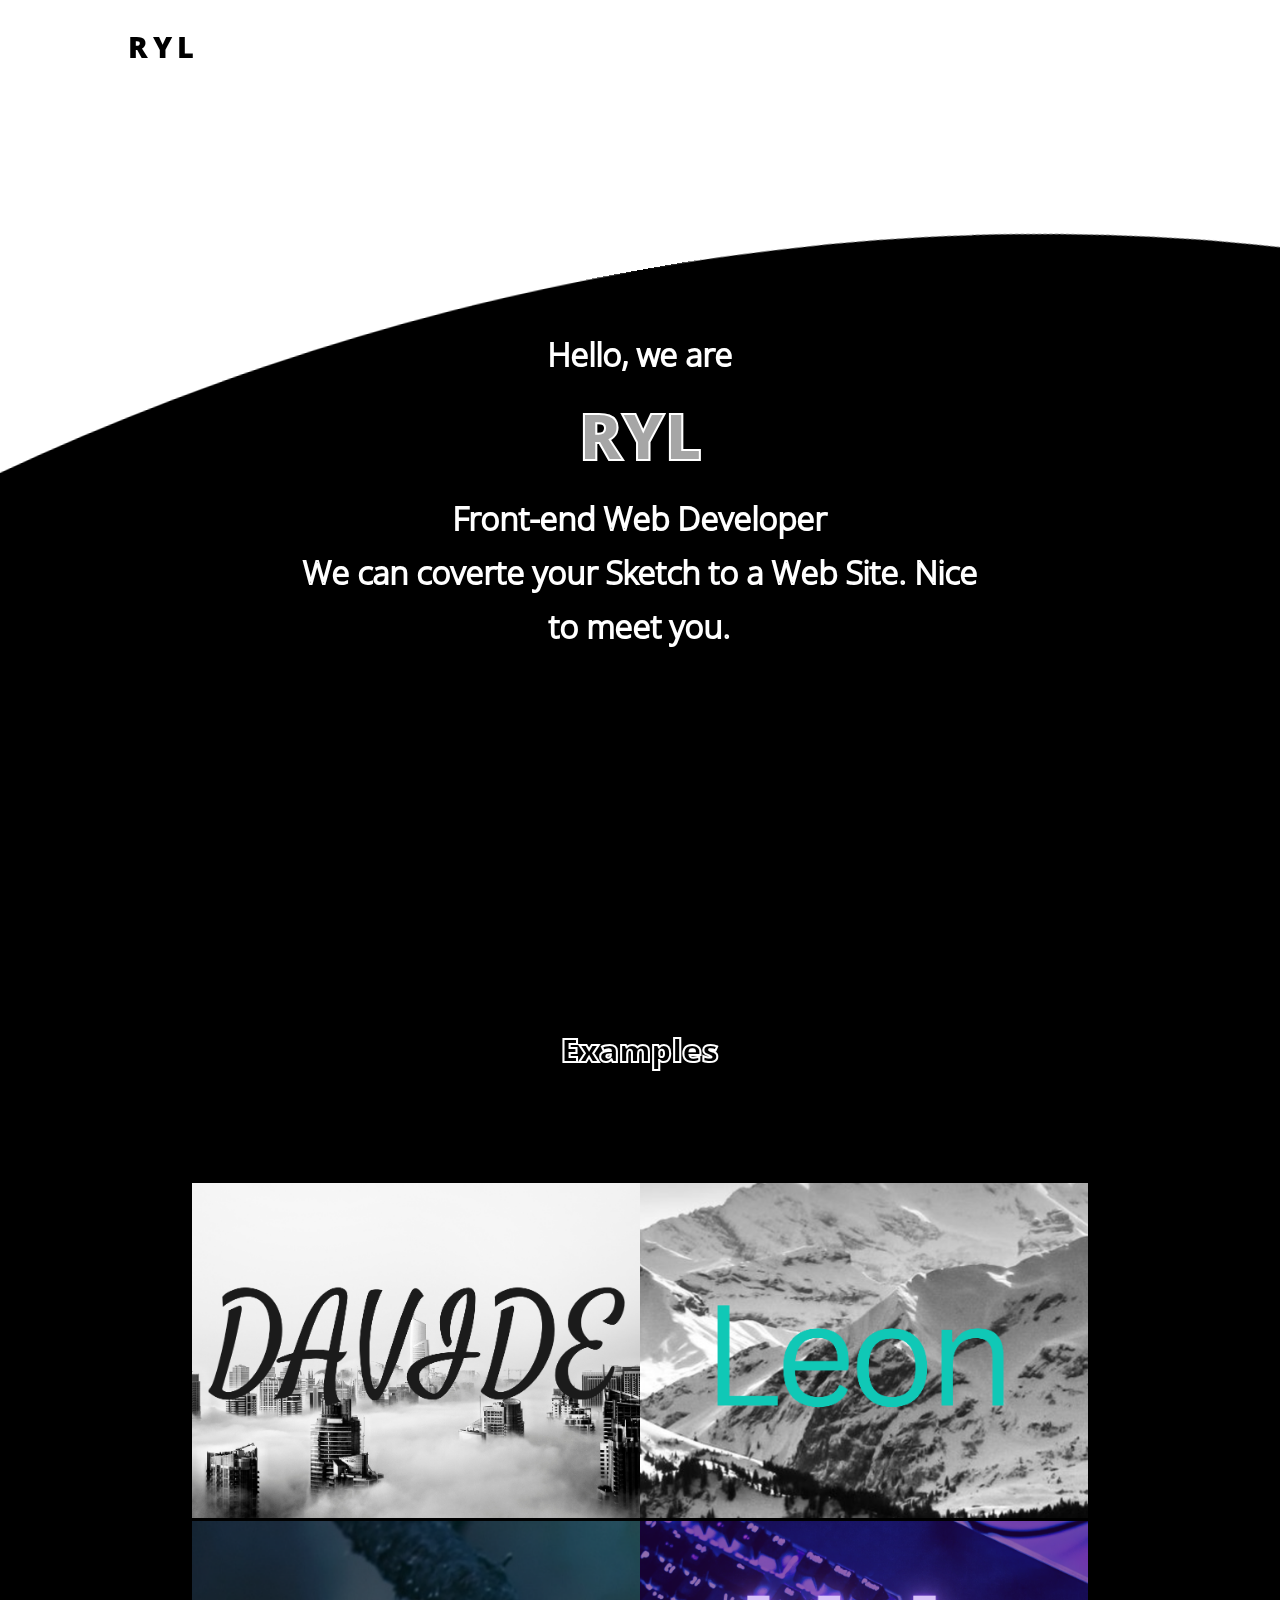
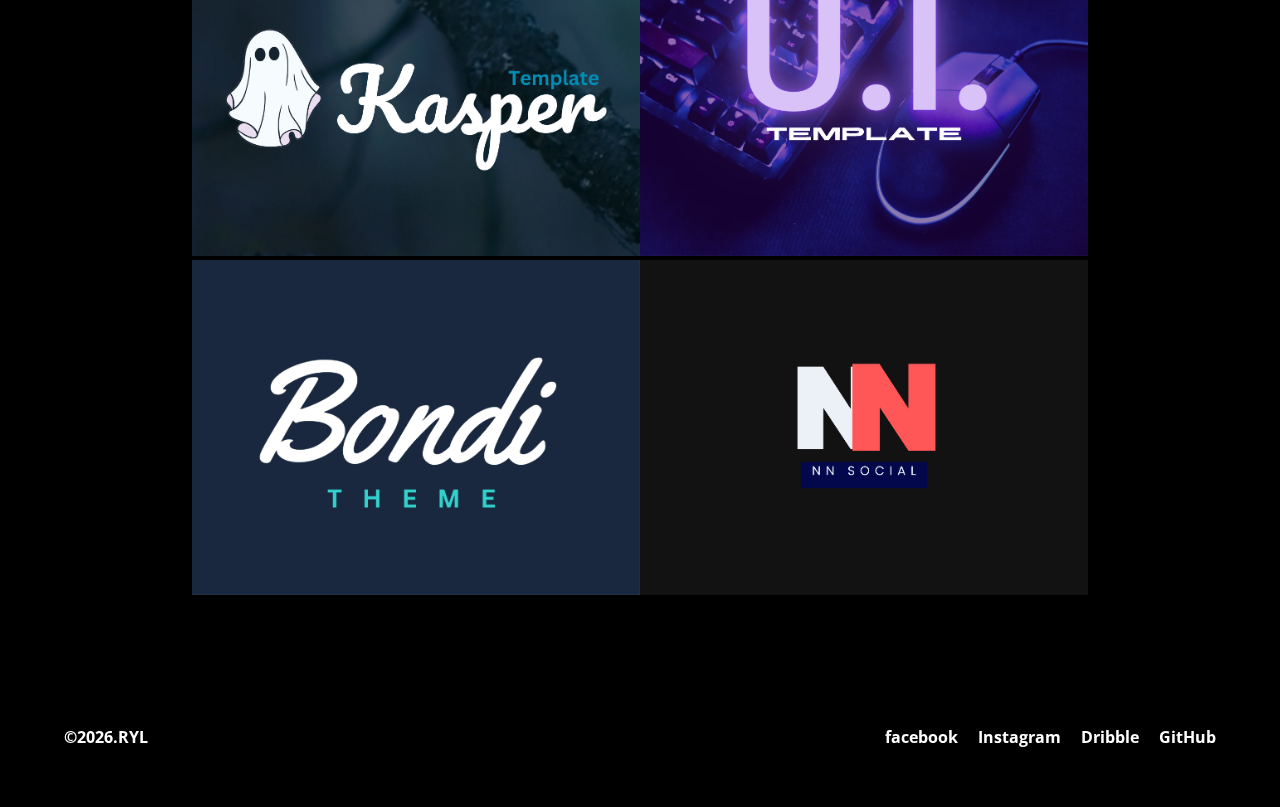
==== index.html @ 04464dd9 "Add files via upload" ====
<!DOCTYPE html>
<html lang="en">
  <head>
    <meta charset="utf-8">
    <meta name="viewport" content="width=device-width, initiale-scale=1.0">
    <title>RYL</title>
    <!--main css file-->
    <link rel="stylesheet" href="./CSS/style.css">
    <!--font awesome L.B-->
    <link rel="stylesheet" href="https://cdnjs.cloudflare.com/ajax/libs/font-awesome/6.4.0/css/all.min.css" integrity="sha512-iecdLmaskl7CVkqkXNQ/ZH/XLlvWZOJyj7Yy7tcenmpD1ypASozpmT/E0iPtmFIB46ZmdtAc9eNBvH0H/ZpiBw==" crossorigin="anonymous" referrerpolicy="no-referrer" />
    <!--normalise-->
    <link rel="stylesheet" href="./CSS/normalise.css">
  </head>
</html>
<body class="home">


  <!-------------------------------------------->
  <section class="landing">
    <div class="wavy"></div>
    <div class="visible">
      <p>Hello, we are <span>RYL</span></p>
      <p>Front-end Web Developer</p>
      <P>We can coverte your Sketch to a Web Site. Nice to meet you.</P>
      <span class="down-icon"><i class="fa-solid fa-chevron-down"></i></span>
    </div>
  <!--
    <div class="invisible">
      <a target="blank" href="about.html">about</a>
      <a target="blank" href="strategy.html">strategy</a>
      <a target="blank" href="contact.html">contact</a>
    </div>

  -->
  </section>


  <!-------------------------------------------->
  <section class="examples">
    <h1 class="specialTitle">
      <div></div>
      <span>Examples</span>
    </h1>
    <div class="container">
      <div class="card">
        <img src="./IMAGES/png_20230729_143940_0000.png">
        <div class="overlay">
          <a target="blank" href="https://redahamzi.github.io/DAVIDE/"><small>view</small></a>
          <p>DAVIDE DESIGN</p>
        </div>
      </div>
      <div class="card">
        <img src="./IMAGES/png_20230717_122310_0000.png">
        <div class="overlay">
          <a target="blank" href="https://redahamzi.github.io/leon/"><small>view</small></a>
          <p>LEON DESIGN</p>
        </div>
      </div>
      <div class="card">
        <img src="./IMAGES/png_20230729_145316_0000.png">
        <div class="overlay">
          <a target="blank" href="https://redahamzi.github.io/Kasper/"><small>view</small></a>
          <p>KASPER DESIGN</p>
        </div>
      </div>
      <div class="card">
        <img src="./IMAGES/20230817_150805_0000.png">
        <div class="overlay">
          <a target="blank" href="https://redahamzi.github.io/U.I.-Template/"><small>view</small></a>
          <p>U.I. DESIGN</p>
        </div>
      </div>
      <div class="card">
        <img src="./IMAGES/20230817_143930_0000.png">
        <div class="overlay">
          <a target="blank" href="https://redahamzi.github.io/Bondi/"><small>view</small></a>
          <p>BONDI DESIGN</p>
        </div>
      </div>
      <div class="card">
        <img src="./IMAGES/n.png">
        <div class="overlay">
          <a target="blank" href="https://redahamzi.github.io/NN-Sociale/"><small>view</small></a>
          <p>NN Sociale</p>
        </div>
      </div>
    </div>
  </section>
  <script src="./javascript/master.js"></script>
</body>
---- CSS/style.css ----
@import url('https://fonts.googleapis.com/css2?family=Open+Sans:ital,wght@0,300;0,400;0,500;0,600;0,700;0,800;1,300;1,400;1,500;1,600;1,700;1,800&display=swap');
:root{
  --logoColor: #A6A6A6;
  --sectionPadding: 90px
}
::-webkit-scrollbar {
  width: 15px;
}
::-webkit-scrollbar-thumb {
  background-color: black;
  border-radius: 50px;
}
::-webkit-scrollbar-thumb:hover{
  background-color: black;
}
::-webkit-scrollbar-track {
  background-color: #F8F8F8;
}
*{
  padding: 0;
  margin: 0;
  box-sizing: border-box;
}
img{
  max-width: 100%;
}
body{
  font-family: 'Open Sans', sans-serif;
  position: relative;
}
.special{
  font-size: 30px;
  color: var(--logoColor);
  font-weight: bold;
  letter-spacing: 2px;
}
a{
  text-decoration: none;
  color: black;
}
/*____________________header____________________*/
header{
  padding-top: 30px;
}
header .container{
  width: 90%;
  margin: auto;
  display: flex;
  justify-content: center;
  flex-wrap: no-wrap;
  align-items: center;
  position: relative;
}
header .container .name{
  font-weight: 900;
  font-size: 1.8em;
  color: black;
  text-decoration: none;
  letter-spacing: 5px;
}
header .container .sand-icon{
  font-size: 1.5em;
  color: black;
  font-weight: bold;
  position: absolute;
  right: 15px;
  top: 50%;
  transform: translateY(-50%);
  transition: 0.5s all ease;
  cursor: pointer;
}
@media (min-width: 768px){
  header .container{
    justify-content: space-between;
    width: 80%;
  }
}
/*____________________invisible___________________*/
.invisible{
  background-color: white;
  position: absolute;
  left: 0;
  top: 69px;
  bottom: 119px;
  width: 100%;
  height: 95vh;
  justify-content: center;
  align-items: center;
  flex-direction: column;
  z-index: 999;
  display: none;
}
.invisible a{
  text-decoration: none;
  font-size: 2.5em;
  margin-bottom: 20px;
  text-transform: capitalize;
  font-weight: 400;
  color: black;
  letter-spacing: -2px;
}
@media (min-width: 768px){
  .invisible a{
    font-size: 3.5em;
  }
}
/*____________________landing____________________*/
.landing{
  height: 95vh;
  position: relative;
}
.landing .wavy{
  position: fixed;
  top: 30%;
  left: 50%;
  width: 300%;
  height: 350%;
  background-color: black;
  border-radius: 50%;
  z-index: -1;
  transform: translateX(-50%) skew( 0 , -10deg);
  animation: wavy 5s ease-in-out infinite alternate;
}
@keyframes wavy{
  from{
    transform: translateX(-50%) skew( 0 , -10deg);
  }
  to{
    transform: translateX(-20%) skew( 10deg , 10deg);
  }
}
.landing .visible{
  display: flex;
  justify-content: center;
  align-items: center;
  flex-direction: column;
  line-height: 1.7;
  z-index: 1;
  position: absolute;
  width: 100%;
  height: 100%;
  left: 0;
  top: 0;
}
.landing p{
  font-size: 2em;
  font-weight: 300;
  width: 90%;
  text-align: center;
  color: black;
  -webkit-text-stroke: 2px white; /* For WebKit browsers */
}
.landing .down-icon{
  position: absolute;
  left: 48%;
  bottom: 30px;
  font-size: 1.5em;
  animation-name: big-small;
  animation-duration: 2s;
  animation-iteration-count: infinite;
}
@keyframes big-small{
  0%{
    transform: scale(1);
    opacity: 1;
  }
  50%{
    transform: scale(1.3);
    opacity: 0.5;

  }
  100%{
    transform: scale(1);
    opacity: 1;
  }
}
.landing p>span{
  display: block;
  color: var(--logoColor);
  font-weight: 900;
  font-size: 2em;
  text-align: center;
}
@media (min-width: 768px) {
  .landing .visible{
    width: 60%;
    left: 50%;
    transform: translateX(-50%);
  }
}
/*____________________myproject_________________
*/
.examples{
  padding: var(--sectionPadding) 0;
}
.specialTitle{
  border: 4px solid black;
  padding: 20px;
  position: relative;
  width: fit-content;
  margin: 0 auto var(--sectionPadding);
  border-radius: 10px;
  overflow: hidden;
  color: black;
}
.examples .specialTitle{
  font-weight: 900;
  -webkit-text-stroke: 2px white; /* For WebKit browsers */
}
.examples .specialTitle:hover{
  -webkit-text-stroke: 0px white; /* For WebKit browsers */
}
.specialTitle:hover span{
  color: white;
  position: relative;
}
.specialTitle:hover div{
  transform: translateX(0%);
}

.specialTitle>div{
  transform: translateX(-100%);
  position: absolute;
  width: 100%;
  height: 100%;
  top: 0;
  left: 0;
  background-color: black;
}
.specialTitle>div,
.specialTitle>span{
  transition: 0.5s all ease;
}
.examples .container{
  display: flex;
  flex-flow: row wrap;
}
.examples .container .card{
  position: relative;
  overflow: hidden;
}
.examples .container .card:hover .overlay{
  transform: translateY(0%);
}
.examples .container .card .overlay{
  position: absolute;
  width: 100%;
  height: 99%;
  left: 0;
  top: 0;
  transform: translateY(-100%);
  background-color: rgb(0 0 0 / 70%);
  display: flex;
  justify-content: center;
  align-items: center;
  color: white;
  flex-direction: column;
  letter-spacing: 6px;
  transition: 0.5s all ease;
}
.examples .container .card .overlay a{
  font-size: 1.4em;
  background-color: white;
  text-decoration: none;
  padding: 5px 20px;
  border-radius: 20px;
  color: #19283F;
  text-transform: uppercase;
  margin-top: -30px;
  font-weight: bold;
}
.examples .container .card .overlay p{
  margin-top: 30px;
}
@media (min-width: 768px){
  .examples .container{
    display: flex;
    flex-flow: row wrap;
    width: 70%;
    margin: auto;
  }
  .examples .container .card{
    width: 50%;
  }
}
/*____________________footer_________________
*/
.home footer,
.home footer>div:last-child>a{
  color: white
}
footer{
  padding: 40px 0;
  display: flex;
  flex-direction: column;
  font-weight: bold;
}
footer>div:first-child{
  text-align: center;
  margin-bottom: 20px;
}
footer>div:last-child{
  display: flex;
  justify-content: space-evenly;
}
footer>div:last-child>a{
  position: relative;

}
footer>div:last-child>a::before{
  content: "";
  position: absolute;
  bottom: -6px;
  left: 0;
  height: 1px;
  width: 100%;
  background-color: var(--logoColor);
  display: none;
}
footer>div:last-child>a:hover::before{
  display: block;
}
@media (min-width: 768px){
  footer{
    width: 90%;
    margin: auto;
    flex-direction: row;
  }
  footer>div:first-child{
    flex: 1;
    text-align: left;
  }
  footer>div:last-child>a{
    margin-left: 20px;
  }
}

/*
about info
*/

.about-info{
  padding: var(--sectionPadding) 0;
}
.about-info .container{
  width: 80%;
  margin: auto;
}
.about-info .container h1{
  font-size: 1.2em;
  color: var(--logoColor);
  font-weight: 400;
  margin-bottom: 20px;
  letter-spacing: 3px;
}
.about-info .container h2{
  text-transform: uppercase;
  font-weight: 600;
  font-size: 0.8em;
  letter-spacing: 2px;
  margin-bottom: 30px;
}
.about-info .container p{
  text-align: left;
  font-size: 1.3em;
  line-height: 1.8;
  font-weight: 500;
  width: 100%;
  margin-bottom: 30px;
}
.about-info .container p>a{
  cursor: pointer;
}
.about-info .container p>a:hover{
  text-decoration: underline;
}
@media (min-width:768px){
  .about-info .container{
    width: 70%;
  }
  .about-info .container h1{
    margin-bottom: 70px;
    font-size: 1.3em;
  }
  .about-info .container p{
    font-size: 2em;
  }
  .about-info{
    padding: calc(var(--sectionPadding)) 0;
  }
}
/*
____________________about page our value section
*/
.scroll{
  padding: var(--sectionPadding) 0;
  position: relative;
}
.scroll .container{
  width: 90%;
  margin: auto;
  overflow: auto;
  transition: 1s all ease;
}
.scroll .container .right,
.scroll .container .left{
  position: absolute;
  top: 60%;
  transform: translateY(-50%);
  font-size: 1.3em;
}
.scroll .container .right{
  right: 30px;
}
.scroll .container .left{
  left: 30px;
}
.scroll .container .slider{
  display: flex;
}
.scroll .container .slider .slide{
  flex: 0 0 100%;
  display: flex;
  flex-direction: column;
  justify-content: center;
  align-items: center;
}
.scroll .container .slider .slide h1,
.scroll .container .slider .slide h2{
  font-size: 1.2em;
  letter-spacing: 3px;
  margin-bottom: 25px;
}
.scroll .container .slider .slide p{
  font-size: 1.2em;
  color: var(--logoColor);
  width: 80%;
  margin: 0 auto;
  text-align: center;
  line-height: 1.5;
}
@media (min-width: 768px){
  .scroll .container{
    width: 60%;
  }
  .scroll .container .right{
    right: 15%;
  }
  .scroll .container .left{
    left: 15%;
  }
}
/*
____________________strategie page services part
*/
.services{
  padding: var(--sectionPadding) 0px;
}
.services .container{
  width: 90%;
  margin: auto;
  display: flex;
  flex-flow: row wrap;
  justify-content: space-evenly;
}
.services .container .card{
  flex: 0 0 300px;
  margin-bottom: 60px;
}

.services .container .card h1{
  font-size: 1.6em;
  font-weight: 500;
  margin-bottom: 30px;
  color: black;
  letter-spacing: 2px;
}
.services .container .card p{
  font-size: 1.4em;
  font-weight: 400;
  opacity: 0.8;
  line-height: 1.6;
}
.circle{
  position: relative;
}
.circle::before{
  content: "";
  position: absolute;
  top: 50%;
  transform: translateY(-50%);
  left: -30px;
  width: 7px;
  height: 7px;
  border: 4px solid;
  border-radius: 50%;
}
.green::before{
  content: "";
  border-color: #CFE0B0;
}
.blue::before{
  content: "";
  border-color: #BAD7C7;
}
.orange::before{
  content: "";
  border-color: #EECCB3;
}
@media (min-width: 768px){
  .services .container .card{
    margin: 0;
  }
  .services .container{
    width: 70%;
    justify-content: space-between;
  }
}
/*
____________________strategie page our skills
*/
.our-skills{
  padding: var(--sectionPadding) 0;
}
.our-skills .container{
  width: 90%;
  margin: auto;
  display: flex;
  flex-direction: column;
}
.our-skills .container .bar{
  width: 100%;
  height: 50px;
  position: relative;
  margin-bottom: 80px;
  background-color: var(--logoColor);
}
.our-skills .container .bar::before{
  content: attr(data-content);
  position: absolute;
  left: 0;
  top: -40px;
  font-weight: bold;
  font-size: 1.5em;
}
.our-skills .container .bar .number{
  position: absolute;
  right: 0;
  top: -40px;
  padding: 7px;
  font-size: 0.9em;
  border: 3px solid black;
  border-radius: 10px;
  font-weight: bold;
}
.our-skills .container .bar .progress{
  position: absolute;
  left: 0;
  top: 0;
  height: 100%;
  width: 0%;
  transition: 1s;
  background-color: black;
}
@media (min-width: 768px){
  .our-skills .container{
    width: 70%;
  }
}
---- CSS/normalise.css ----
/*! normalize.css v8.0.1 | MIT License | github.com/necolas/normalize.css */

/* Document
   ========================================================================== */

/**
 * 1. Correct the line height in all browsers.
 * 2. Prevent adjustments of font size after orientation changes in iOS.
 */

html {
  line-height: 1.15; /* 1 */
  -webkit-text-size-adjust: 100%; /* 2 */
}

/* Sections
   ========================================================================== */

/**
 * Remove the margin in all browsers.
 */

body {
  margin: 0;
}

/**
 * Render the `main` element consistently in IE.
 */

main {
  display: block;
}

/**
 * Correct the font size and margin on `h1` elements within `section` and
 * `article` contexts in Chrome, Firefox, and Safari.
 */

h1 {
  font-size: 2em;
  margin: 0.67em 0;
}

/* Grouping content
   ========================================================================== */

/**
 * 1. Add the correct box sizing in Firefox.
 * 2. Show the overflow in Edge and IE.
 */

hr {
  box-sizing: content-box; /* 1 */
  height: 0; /* 1 */
  overflow: visible; /* 2 */
}

/**
 * 1. Correct the inheritance and scaling of font size in all browsers.
 * 2. Correct the odd `em` font sizing in all browsers.
 */

pre {
  font-family: monospace, monospace; /* 1 */
  font-size: 1em; /* 2 */
}

/* Text-level semantics
   ========================================================================== */

/**
 * Remove the gray background on active links in IE 10.
 */

a {
  background-color: transparent;
}

/**
 * 1. Remove the bottom border in Chrome 57-
 * 2. Add the correct text decoration in Chrome, Edge, IE, Opera, and Safari.
 */

abbr[title] {
  border-bottom: none; /* 1 */
  text-decoration: underline; /* 2 */
  text-decoration: underline dotted; /* 2 */
}

/**
 * Add the correct font weight in Chrome, Edge, and Safari.
 */

b,
strong {
  font-weight: bolder;
}

/**
 * 1. Correct the inheritance and scaling of font size in all browsers.
 * 2. Correct the odd `em` font sizing in all browsers.
 */

code,
kbd,
samp {
  font-family: monospace, monospace; /* 1 */
  font-size: 1em; /* 2 */
}

/**
 * Add the correct font size in all browsers.
 */

small {
  font-size: 80%;
}

/**
 * Prevent `sub` and `sup` elements from affecting the line height in
 * all browsers.
 */

sub,
sup {
  font-size: 75%;
  line-height: 0;
  position: relative;
  vertical-align: baseline;
}

sub {
  bottom: -0.25em;
}

sup {
  top: -0.5em;
}

/* Embedded content
   ========================================================================== */

/**
 * Remove the border on images inside links in IE 10.
 */

img {
  border-style: none;
}

/* Forms
   ========================================================================== */

/**
 * 1. Change the font styles in all browsers.
 * 2. Remove the margin in Firefox and Safari.
 */

button,
input,
optgroup,
select,
textarea {
  font-family: inherit; /* 1 */
  font-size: 100%; /* 1 */
  line-height: 1.15; /* 1 */
  margin: 0; /* 2 */
}

/**
 * Show the overflow in IE.
 * 1. Show the overflow in Edge.
 */

button,
input { /* 1 */
  overflow: visible;
}

/**
 * Remove the inheritance of text transform in Edge, Firefox, and IE.
 * 1. Remove the inheritance of text transform in Firefox.
 */

button,
select { /* 1 */
  text-transform: none;
}

/**
 * Correct the inability to style clickable types in iOS and Safari.
 */

button,
[type="button"],
[type="reset"],
[type="submit"] {
  -webkit-appearance: button;
}

/**
 * Remove the inner border and padding in Firefox.
 */

button::-moz-focus-inner,
[type="button"]::-moz-focus-inner,
[type="reset"]::-moz-focus-inner,
[type="submit"]::-moz-focus-inner {
  border-style: none;
  padding: 0;
}

/**
 * Restore the focus styles unset by the previous rule.
 */

button:-moz-focusring,
[type="button"]:-moz-focusring,
[type="reset"]:-moz-focusring,
[type="submit"]:-moz-focusring {
  outline: 1px dotted ButtonText;
}

/**
 * Correct the padding in Firefox.
 */

fieldset {
  padding: 0.35em 0.75em 0.625em;
}

/**
 * 1. Correct the text wrapping in Edge and IE.
 * 2. Correct the color inheritance from `fieldset` elements in IE.
 * 3. Remove the padding so developers are not caught out when they zero out
 *    `fieldset` elements in all browsers.
 */

legend {
  box-sizing: border-box; /* 1 */
  color: inherit; /* 2 */
  display: table; /* 1 */
  max-width: 100%; /* 1 */
  padding: 0; /* 3 */
  white-space: normal; /* 1 */
}

/**
 * Add the correct vertical alignment in Chrome, Firefox, and Opera.
 */

progress {
  vertical-align: baseline;
}

/**
 * Remove the default vertical scrollbar in IE 10+.
 */

textarea {
  overflow: auto;
}

/**
 * 1. Add the correct box sizing in IE 10.
 * 2. Remove the padding in IE 10.
 */

[type="checkbox"],
[type="radio"] {
  box-sizing: border-box; /* 1 */
  padding: 0; /* 2 */
}

/**
 * Correct the cursor style of increment and decrement buttons in Chrome.
 */

[type="number"]::-webkit-inner-spin-button,
[type="number"]::-webkit-outer-spin-button {
  height: auto;
}

/**
 * 1. Correct the odd appearance in Chrome and Safari.
 * 2. Correct the outline style in Safari.
 */

[type="search"] {
  -webkit-appearance: textfield; /* 1 */
  outline-offset: -2px; /* 2 */
}

/**
 * Remove the inner padding in Chrome and Safari on macOS.
 */

[type="search"]::-webkit-search-decoration {
  -webkit-appearance: none;
}

/**
 * 1. Correct the inability to style clickable types in iOS and Safari.
 * 2. Change font properties to `inherit` in Safari.
 */

::-webkit-file-upload-button {
  -webkit-appearance: button; /* 1 */
  font: inherit; /* 2 */
}

/* Interactive
   ========================================================================== */

/*
 * Add the correct display in Edge, IE 10+, and Firefox.
 */

details {
  display: block;
}

/*
 * Add the correct display in all browsers.
 */

summary {
  display: list-item;
}

/* Misc
   ========================================================================== */

/**
 * Add the correct display in IE 10+.
 */

template {
  display: none;
}

/**
 * Add the correct display in IE 10.
 */

[hidden] {
  display: none;
}
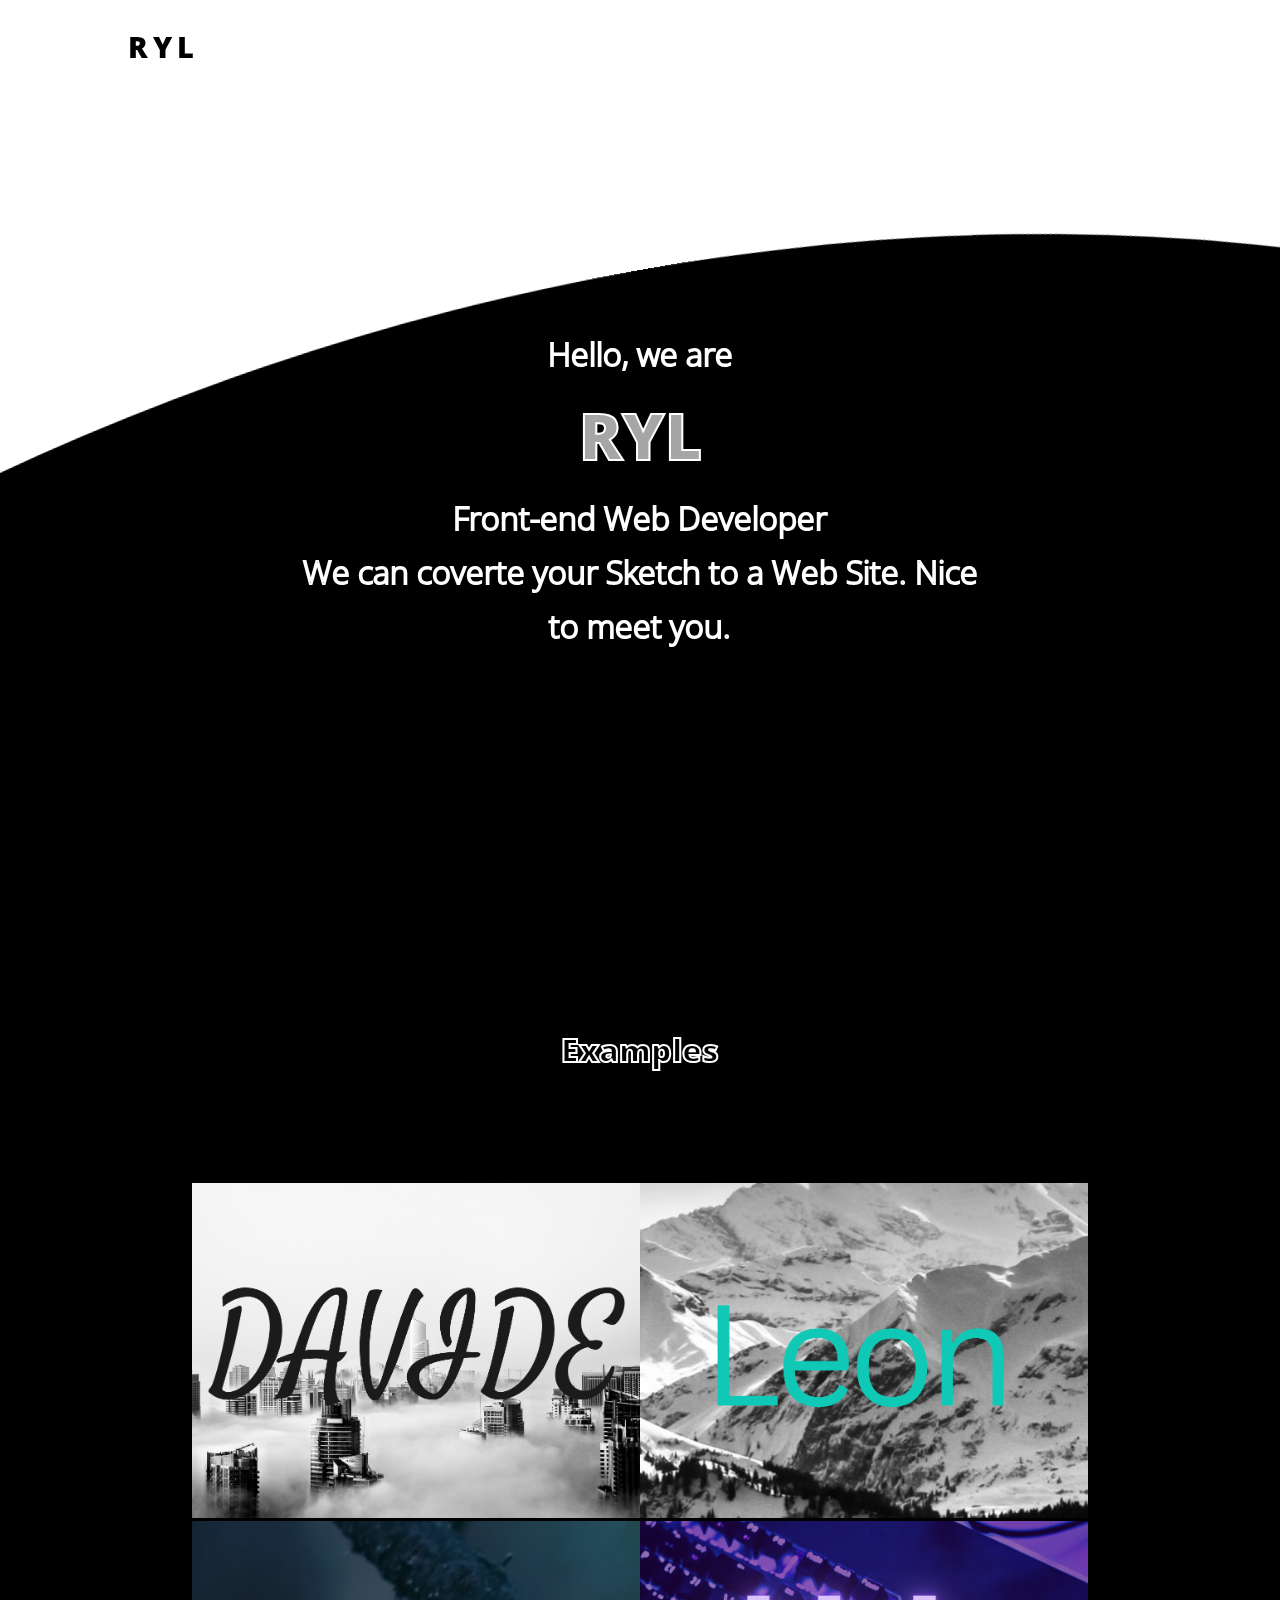
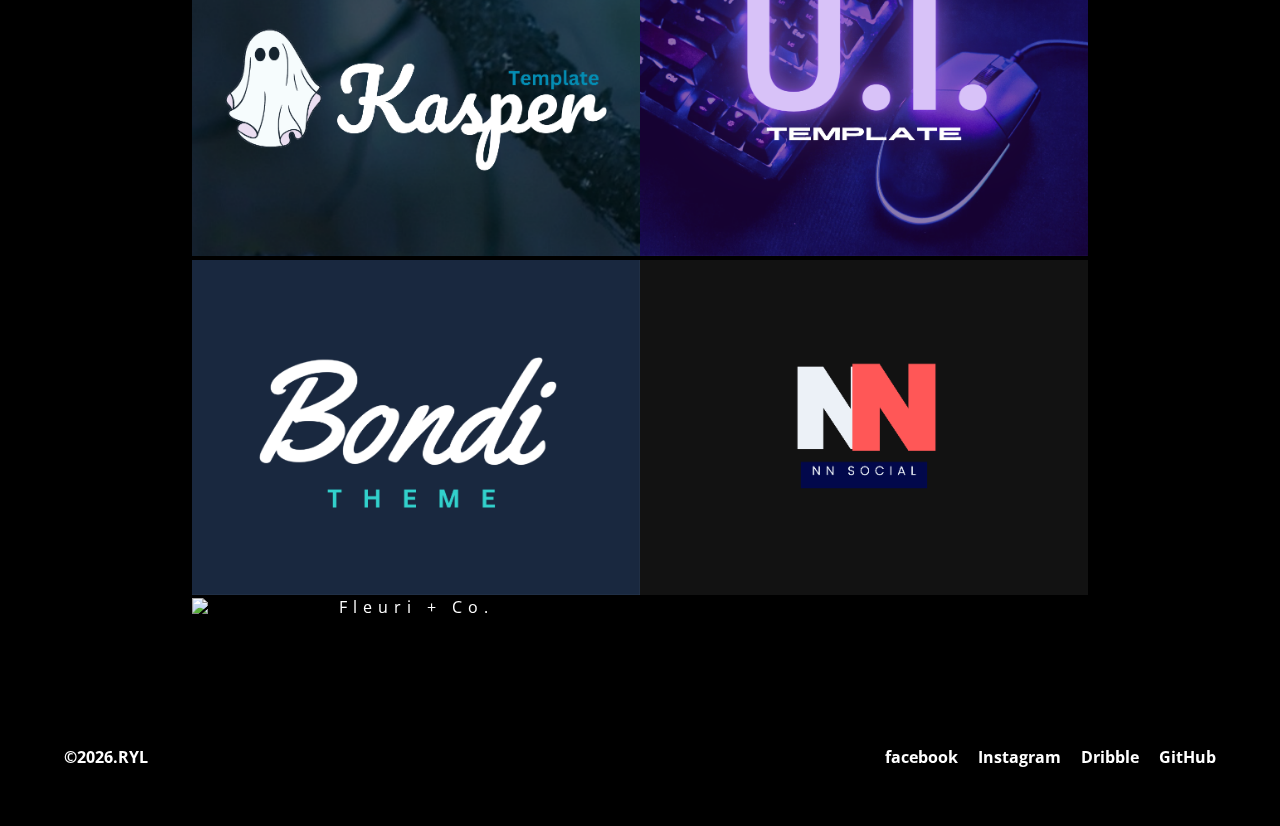
==== commit 9fdaa1ec: "Update index.html" ====
--- a/index.html
+++ b/index.html
@@ -84,7 +84,14 @@
           <p>NN Sociale</p>
         </div>
       </div>
+      <div class="card">
+        <img src="./IMAGES/Fleuri+Co.png">
+        <div class="overlay">
+          <a target="blank" href="https://redahamzi.github.io/fleuri-co/"><small>view</small></a>
+          <p>Fleuri + Co.</p>
+        </div>
+      </div>
     </div>
   </section>
   <script src="./javascript/master.js"></script>
-</body>+</body>
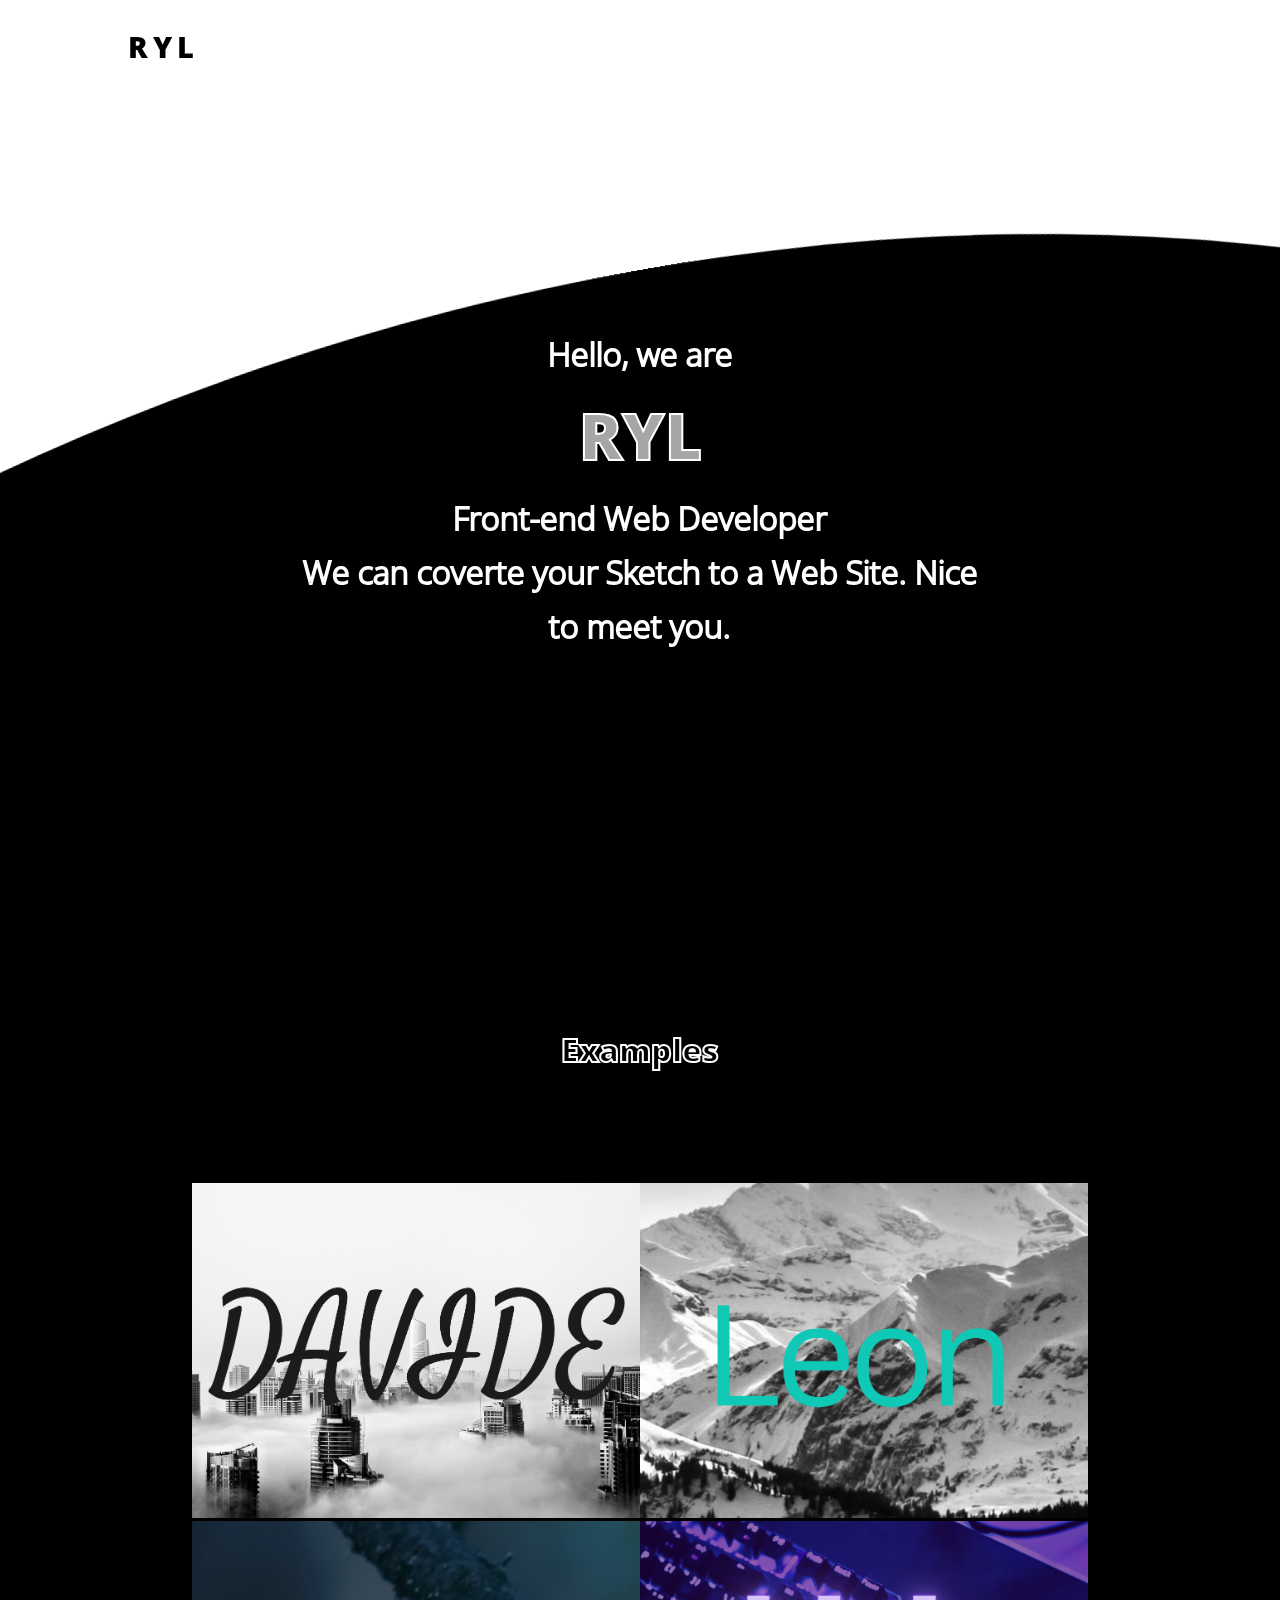
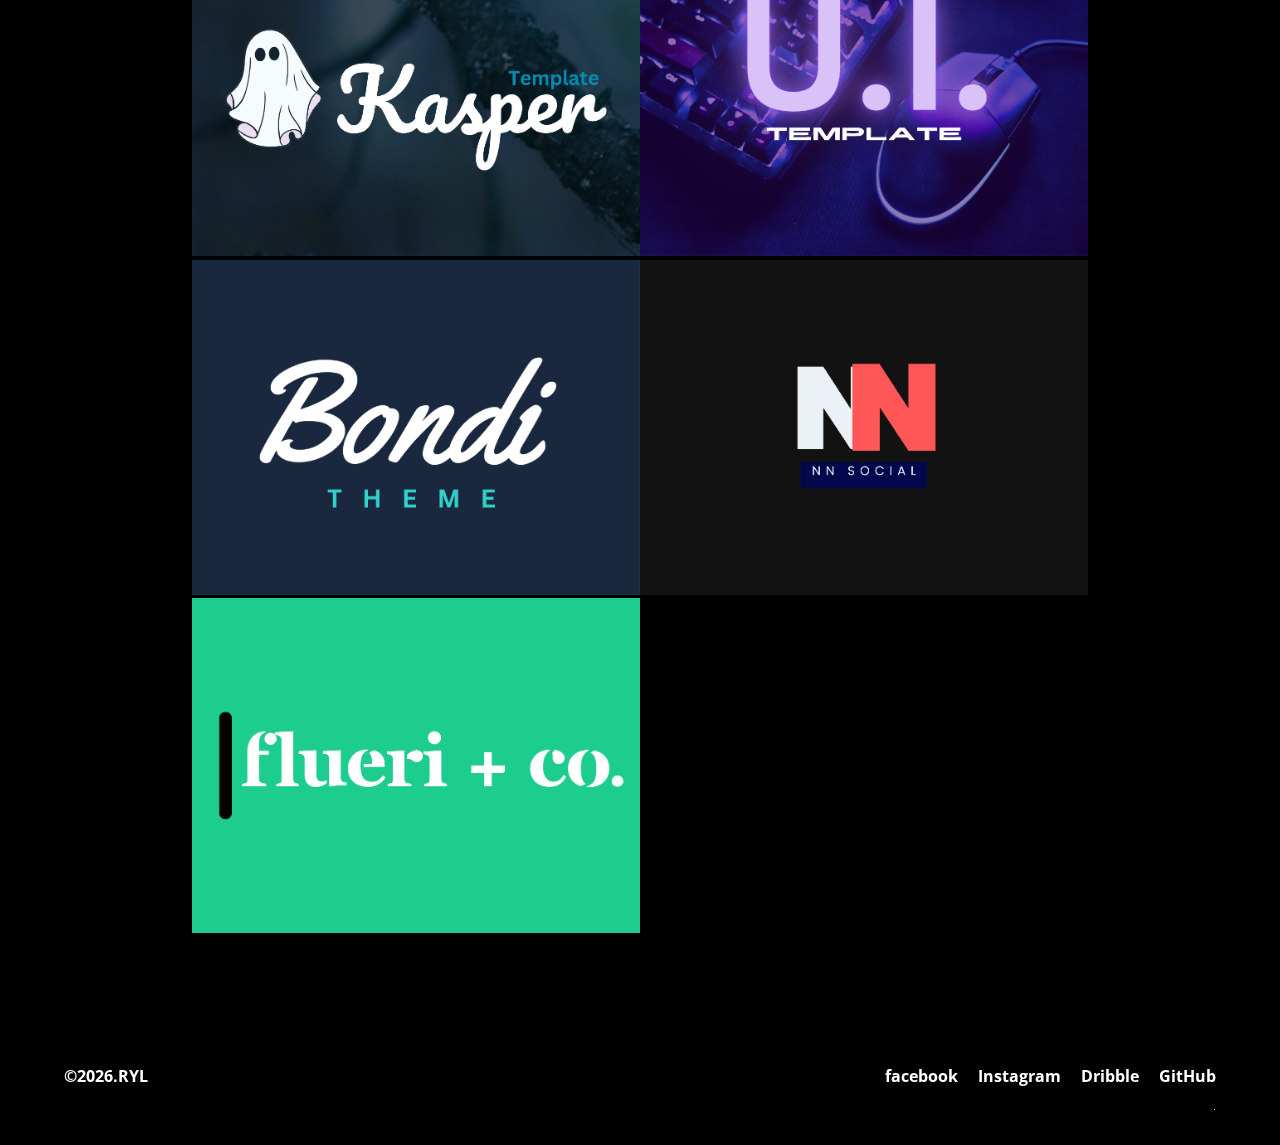
==== commit 5fb7944d: "Update index.html" ====
--- a/index.html
+++ b/index.html
@@ -85,7 +85,7 @@
         </div>
       </div>
       <div class="card">
-        <img src="./IMAGES/Fleuri+Co.png">
+        <img src="./IMAGES/Flueri+Co.png">
         <div class="overlay">
           <a target="blank" href="https://redahamzi.github.io/fleuri-co/"><small>view</small></a>
           <p>Fleuri + Co.</p>
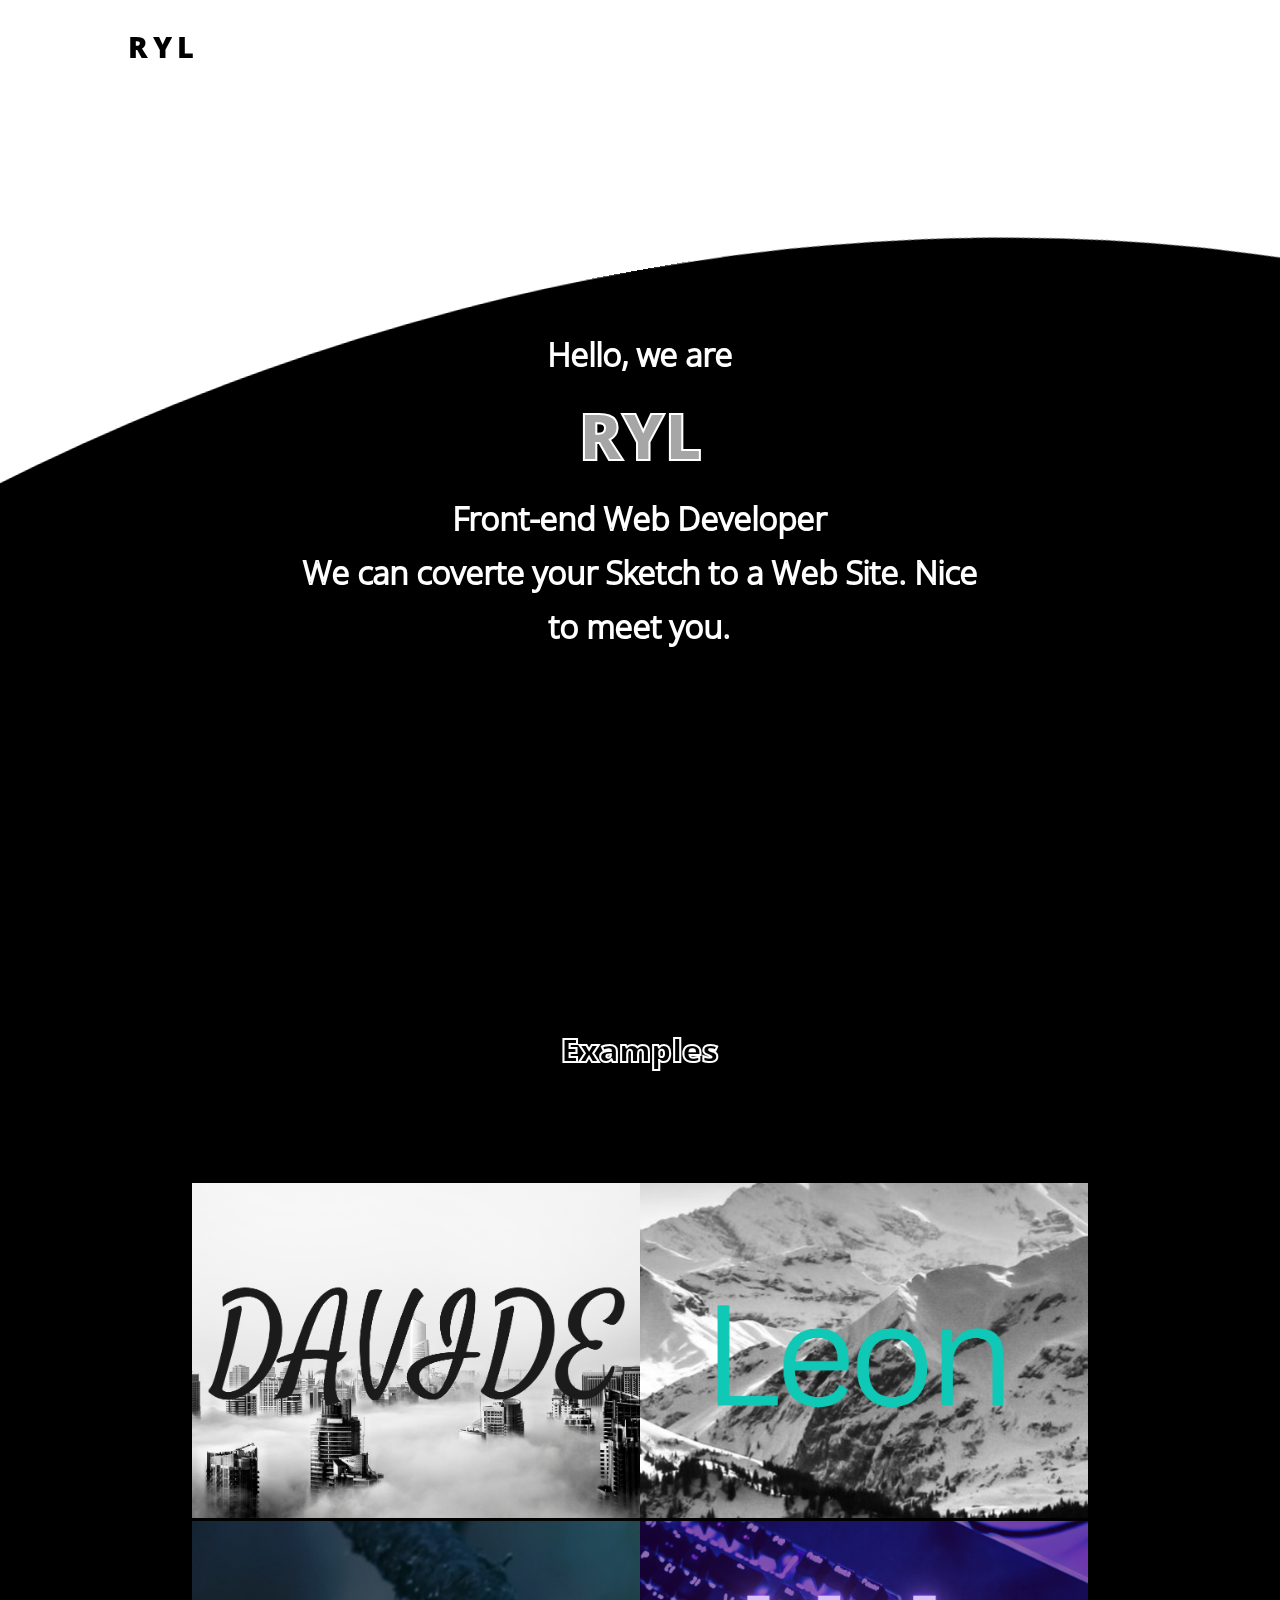
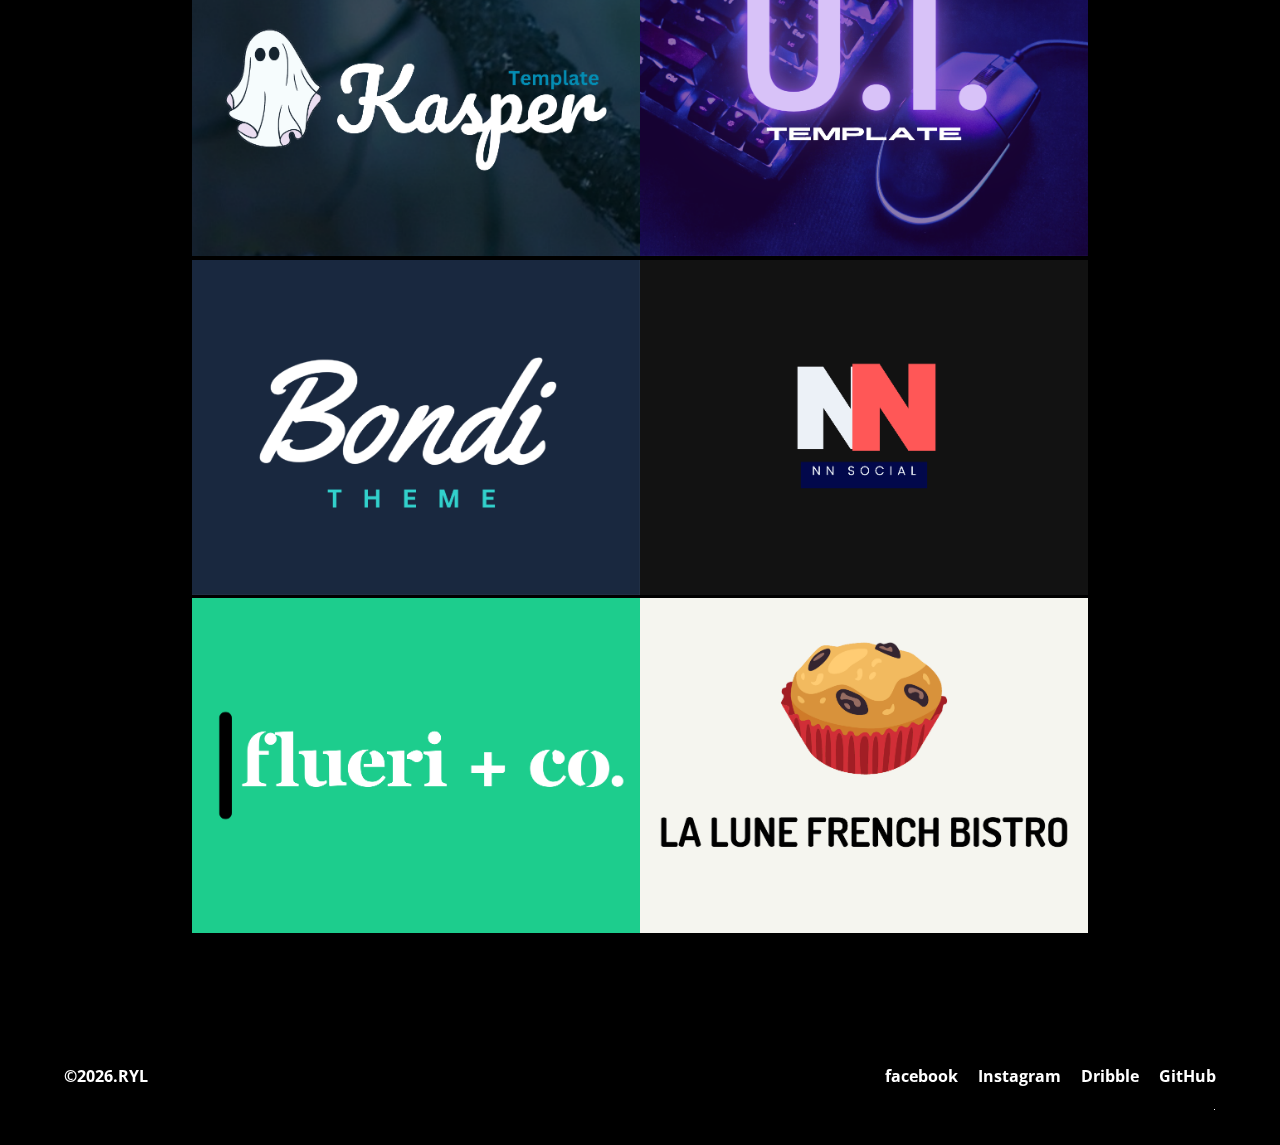
==== commit 78479d02: "Update index.html" ====
--- a/index.html
+++ b/index.html
@@ -91,6 +91,13 @@
           <p>Fleuri + Co.</p>
         </div>
       </div>
+      <div class="card">
+        <img src="./IMAGES/LA LUNE FRENCH BISTRO.png">
+        <div class="overlay">
+          <a target="blank" href="https://redahamzi.github.io/BreadInParis/"><small>view</small></a>
+          <p>bread In Paris</p>
+        </div>
+      </div>
     </div>
   </section>
   <script src="./javascript/master.js"></script>
--- a/CSS/style.css
+++ b/CSS/style.css
@@ -115,7 +115,7 @@
   top: 30%;
   left: 50%;
   width: 300%;
-  height: 350%;
+  height: 390%;
   background-color: black;
   border-radius: 50%;
   z-index: -1;
@@ -567,4 +567,4 @@
   .our-skills .container{
     width: 70%;
   }
-}+}
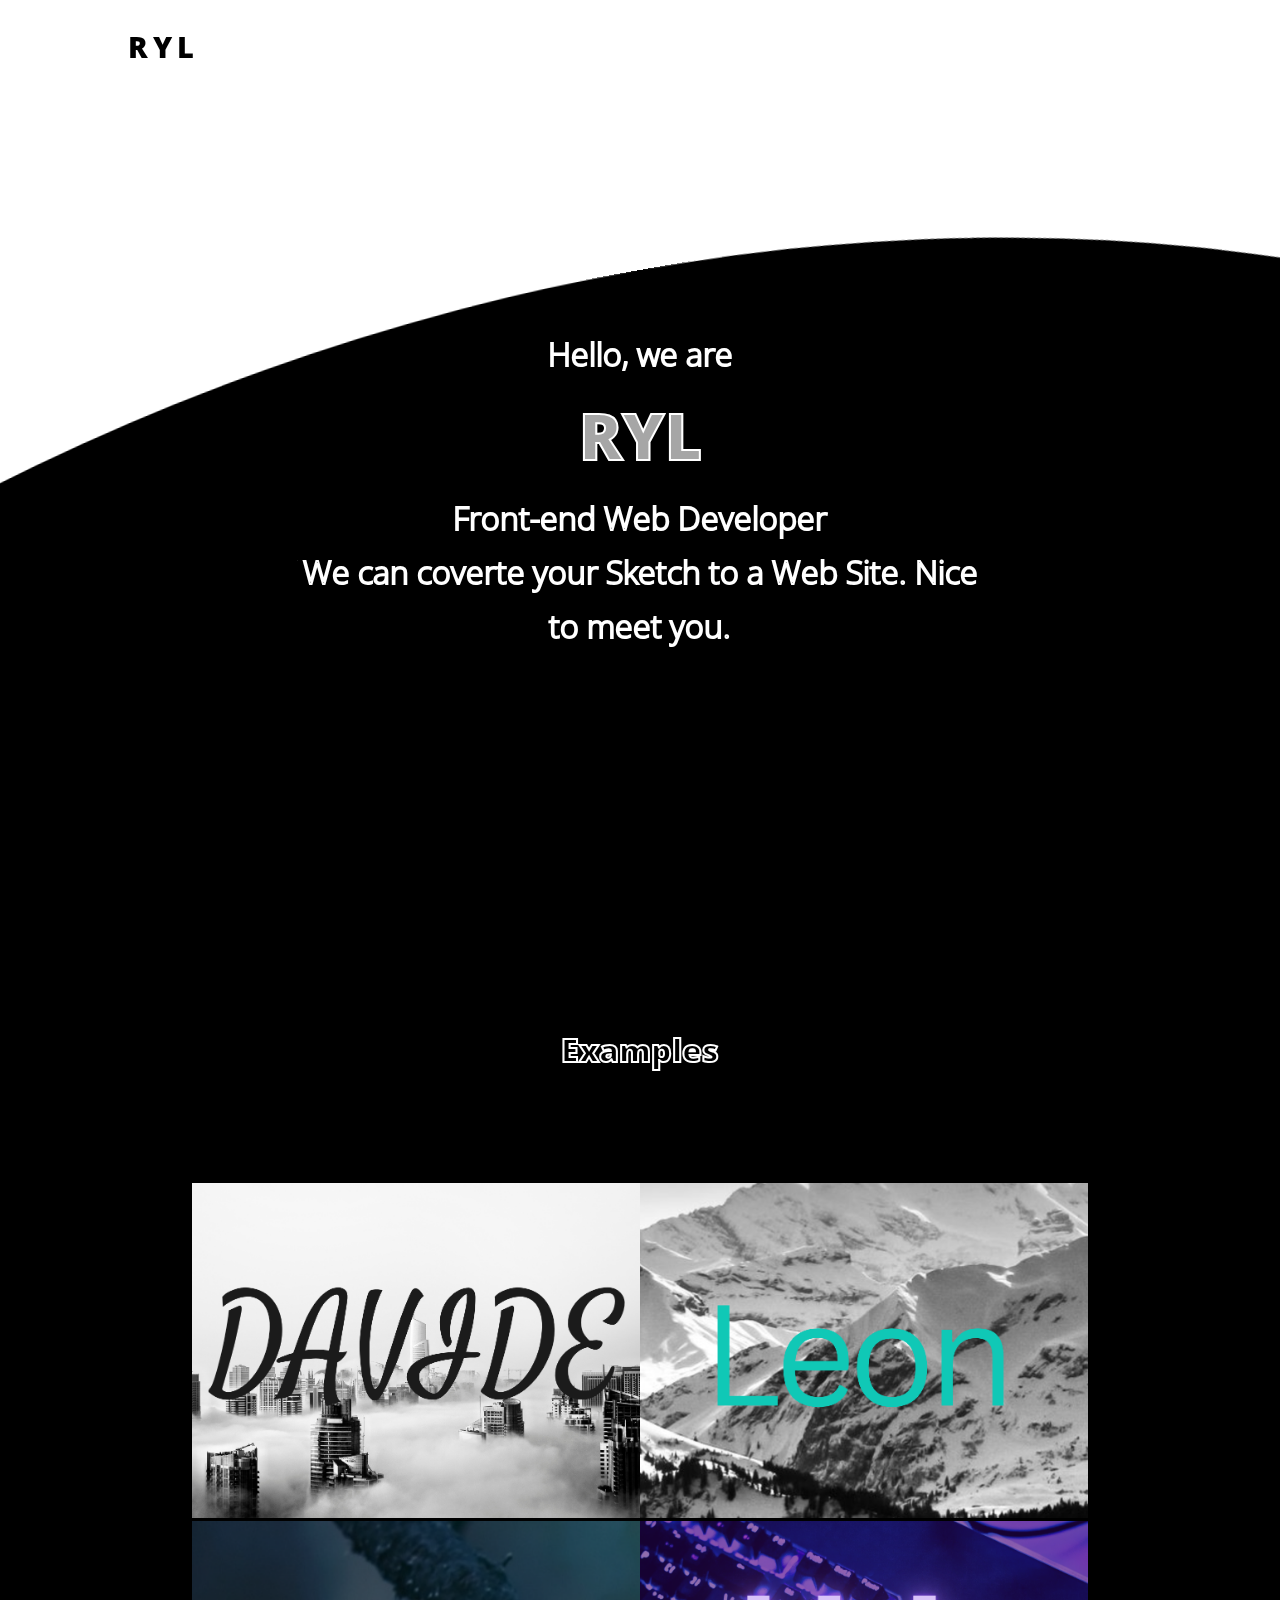
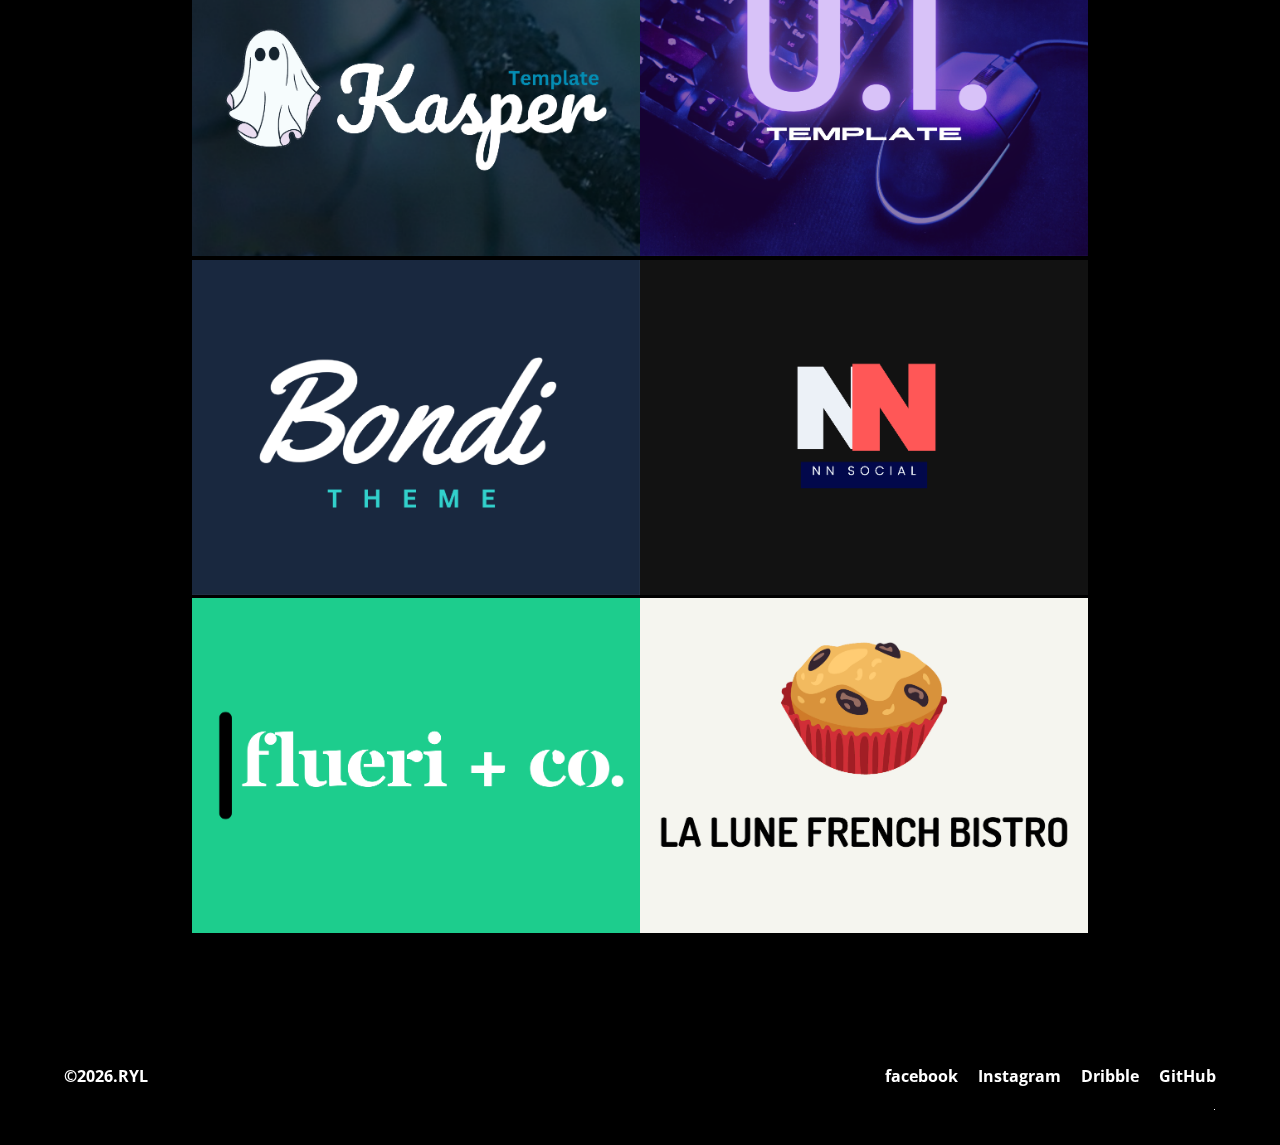
==== commit d043a105: "Update index.html" ====
--- a/index.html
+++ b/index.html
@@ -95,7 +95,7 @@
         <img src="./IMAGES/LA LUNE FRENCH BISTRO.png">
         <div class="overlay">
           <a target="blank" href="https://redahamzi.github.io/BreadInParis/"><small>view</small></a>
-          <p>bread In Paris</p>
+          <p>Bread In Paris</p>
         </div>
       </div>
     </div>
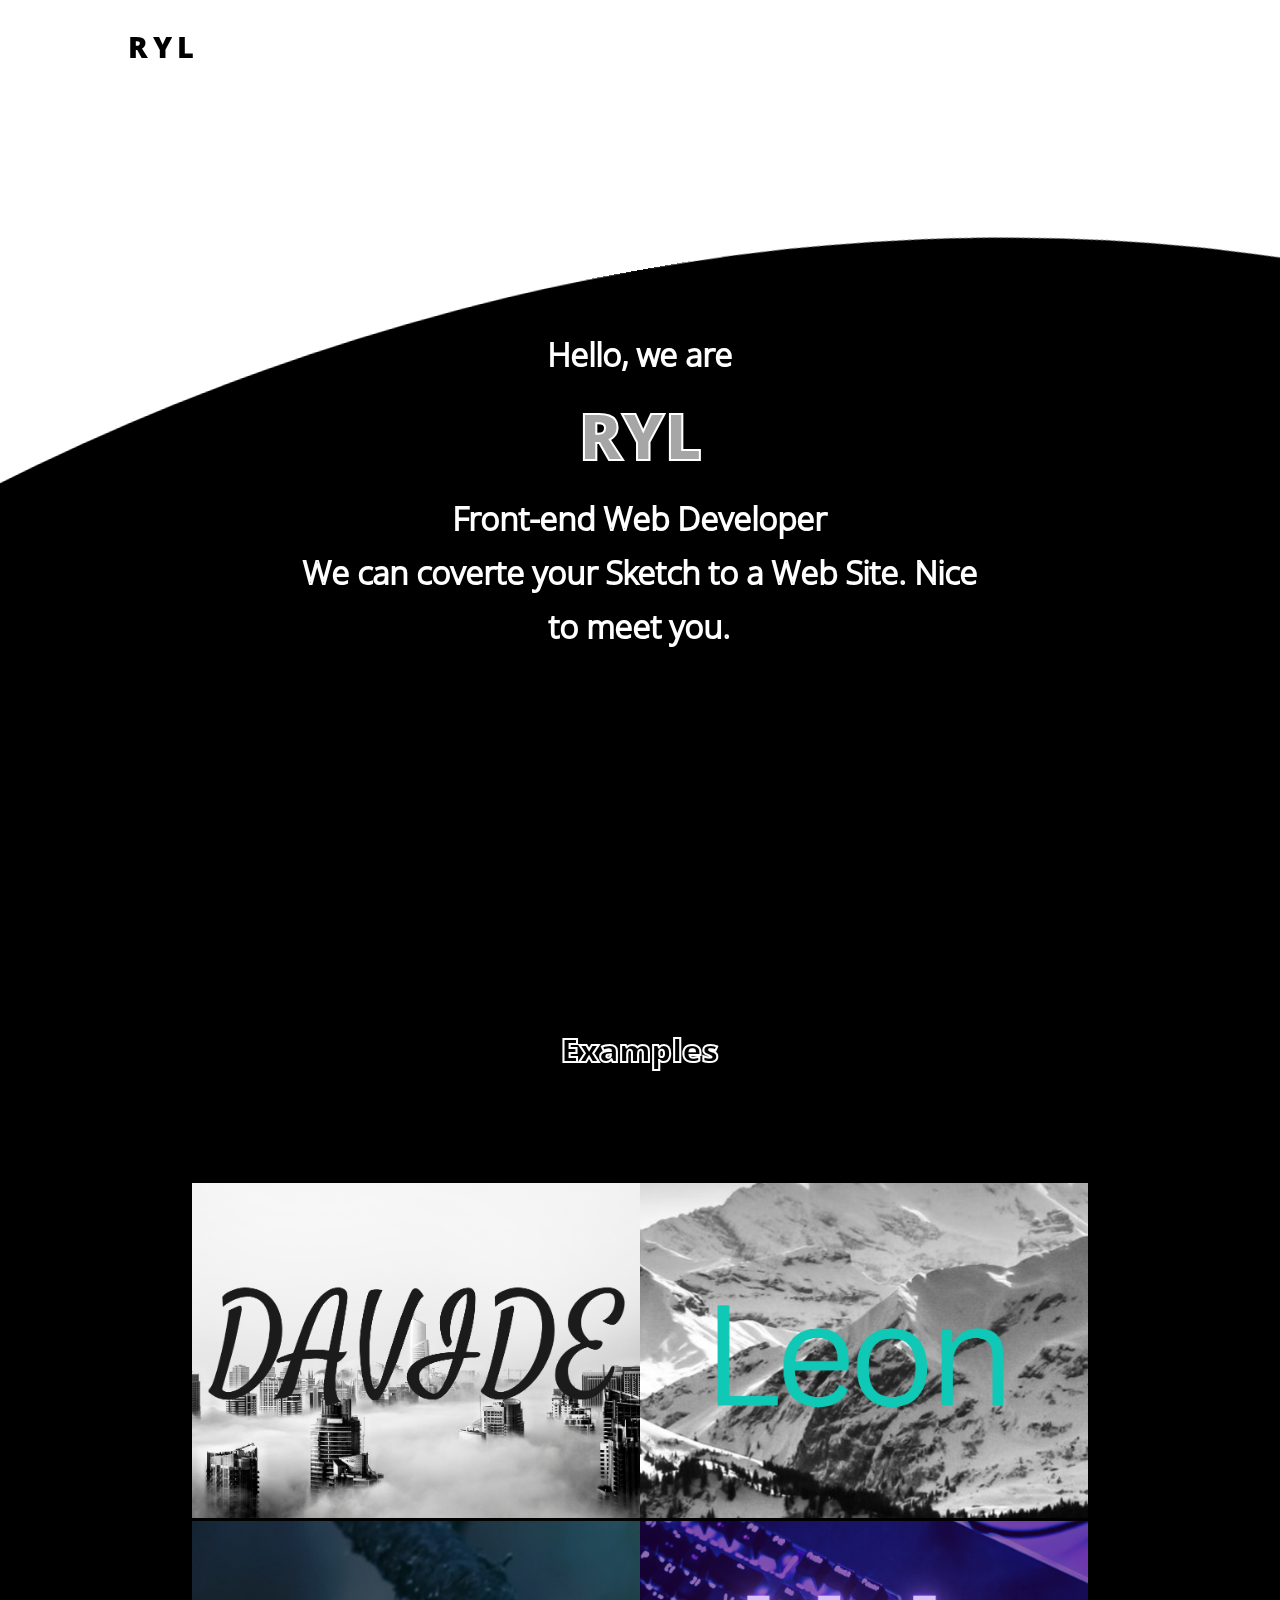
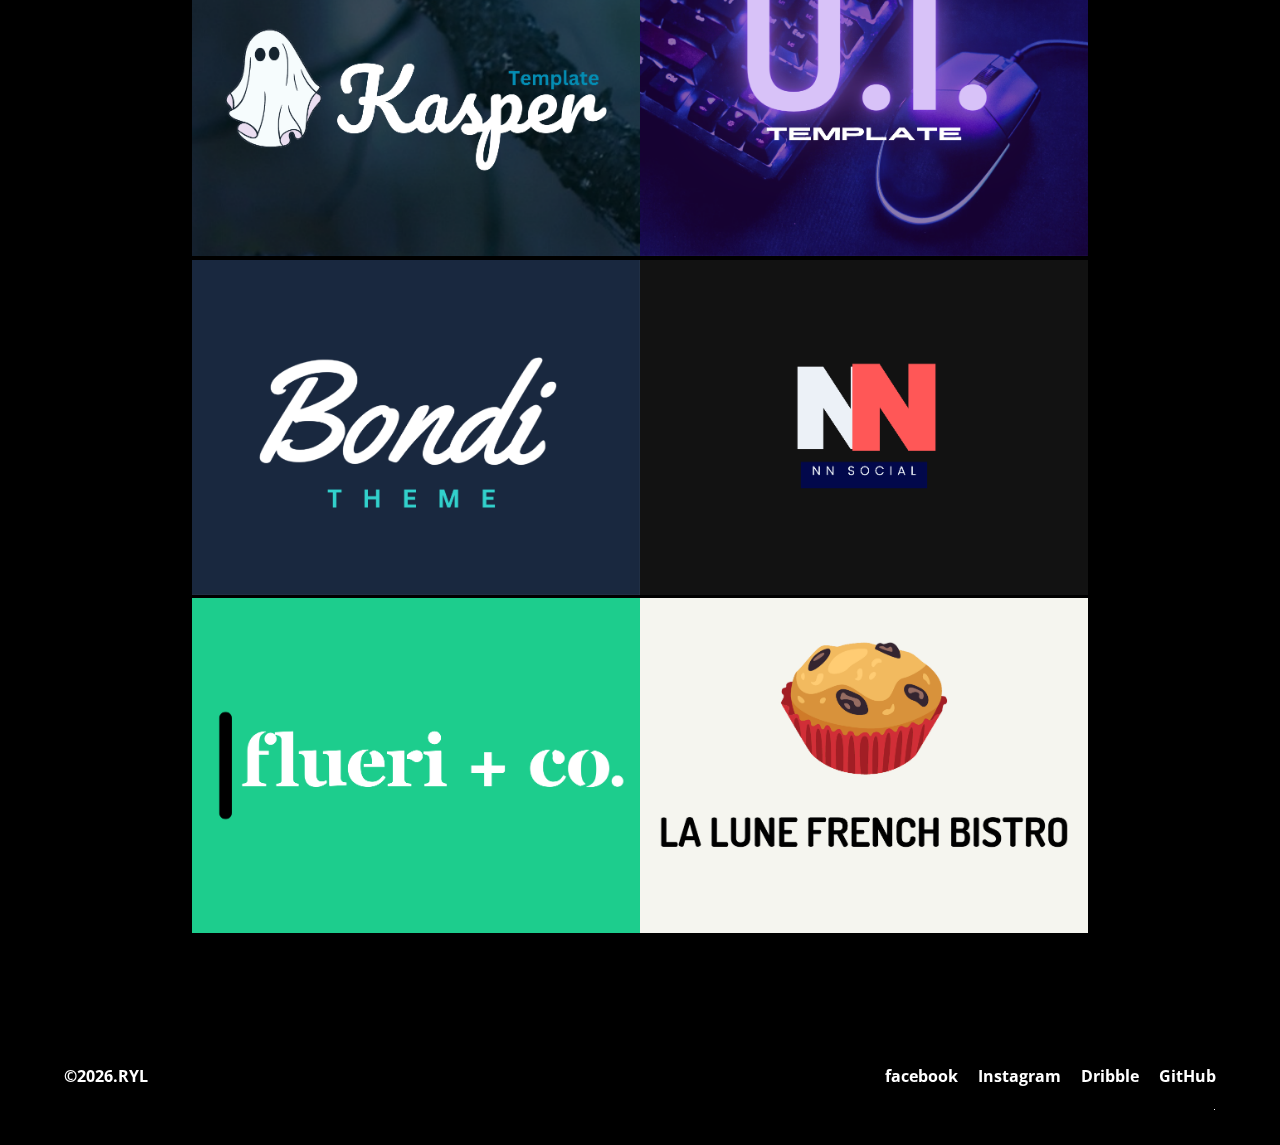
==== commit 5616177b: "Update index.html" ====
--- a/index.html
+++ b/index.html
@@ -3,7 +3,7 @@
   <head>
     <meta charset="utf-8">
     <meta name="viewport" content="width=device-width, initiale-scale=1.0">
-    <title>RYL</title>
+    <title>RYL Hamzi</title>
     <!--main css file-->
     <link rel="stylesheet" href="./CSS/style.css">
     <!--font awesome L.B-->
@@ -11,7 +11,7 @@
     <!--normalise-->
     <link rel="stylesheet" href="./CSS/normalise.css">
   </head>
-</html>
+
 <body class="home">
 
 
@@ -102,3 +102,4 @@
   </section>
   <script src="./javascript/master.js"></script>
 </body>
+</html>
